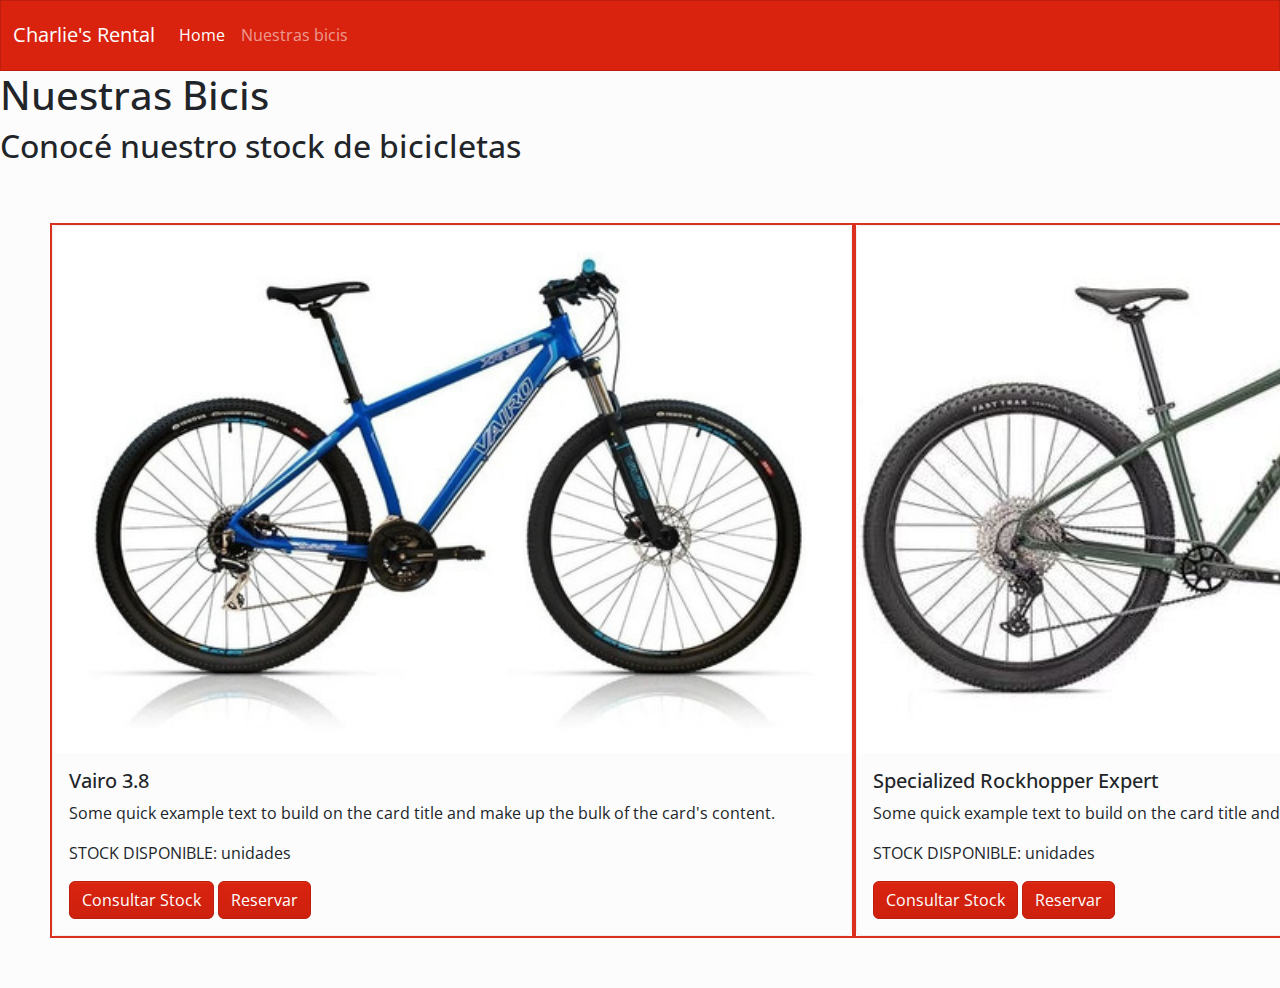
==== html/nuestras-bicis.html @ b58f1f2e "algunos cambios y creacion de pagina nuestras-bicis" ====
<!DOCTYPE html>
<html lang="es">
<head>
    <meta charset="UTF-8">
    <meta name="viewport" content="width=device-width, initial-scale=1.0">
    <title>Nuestras Bicis  -Charlie's Rental</title>
     <!-- bootswatch template -->
     <link rel="stylesheet" href="../css/bootswatch template/bootstrap.min.css">
     <!-- bootstrap css -->
     <!-- <link href="https://cdn.jsdelivr.net/npm/bootstrap@5.3.3/dist/css/bootstrap.min.css" rel="stylesheet"
         integrity="sha384-QWTKZyjpPEjISv5WaRU9OFeRpok6YctnYmDr5pNlyT2bRjXh0JMhjY6hW+ALEwIH" crossorigin="anonymous">  -->
 
     <!-- mi css -->
     <link rel="stylesheet" href="../css/style.css">
</head>
<body>
    <nav class="navbar navbar-expand-lg bg-primary" data-bs-theme="dark">
        <div class="container-fluid">
            <a class="navbar-brand" href="#">Charlie's Rental</a>
            <button class="navbar-toggler" type="button" data-bs-toggle="collapse" data-bs-target="#navbarColor01"
                aria-controls="navbarColor01" aria-expanded="false" aria-label="Toggle navigation">
                <span class="navbar-toggler-icon"></span>
            </button>
            <div class="collapse navbar-collapse" id="navbarColor01">
                <ul class="navbar-nav me-auto">
                    <li class="nav-item">
                        <a class="nav-link active" href="../index.html">Home
                            
                        </a>
                    </li>
                    <li class="nav-item">
                        <a class="nav-link" href="./html/nuestras-bicis.html">Nuestras bicis<span class="visually-hidden">(current)</span></a>
                    </li>
                    <!-- <li class="nav-item">
                        <a class="nav-link" href="#">Precios</a>
                    </li>
                    <li class="nav-item">
                        <a class="nav-link" href="#">Nosotros</a>
                    </li>
                    <li class="nav-item dropdown">
                        <a class="nav-link dropdown-toggle" data-bs-toggle="dropdown" href="#" role="button"
                            aria-haspopup="true" aria-expanded="false">Dropdown</a>
                        <div class="dropdown-menu">
                            <a class="dropdown-item" href="#">Action</a>
                            <a class="dropdown-item" href="#">Another action</a>
                            <a class="dropdown-item" href="#">Something else here</a>
                            <div class="dropdown-divider"></div>
                            <a class="dropdown-item" href="#">Separated link</a>
                        </div>
                    </li> -->
                </ul>
                <!-- <form class="d-flex">
                    <input class="form-control me-sm-2" type="search" placeholder="Buscar">
                    <button class="btn btn-secondary my-2 my-sm-0" type="submit">Buscar</button>
                </form> -->
            </div>
        </div>
    </nav>




    <div class="nuestras-bicis-container">
        <h1>Nuestras Bicis</h1>
        <h2>Conocé nuestro stock de bicicletas</h2>

    </div>
    <div class="modelos">
        <div class="modelo-basico">
            <div class="card" style="width: 50rem;">
                <img src="../img/vairo-3_8-29-basica.jpg" class="card-img-top" alt="bicicleta vairo 3.8 mtb rodado 29 opción básica">
                <div class="card-body">
                  <h5 class="card-title">Vairo 3.8</h5>
                  <p class="card-text">Some quick example text to build on the card title and make up the bulk of the card's content.</p>
                  <p>STOCK DISPONIBLE: <span id="display-stock-basica"></span> unidades</p>
                  <a href="#" class="btn btn-primary">Consultar Stock</a>
                  <a href="./index.html" class="btn btn-primary">Reservar</a>
                </div>
              </div>

        </div>
        <div class="modelo-premium">
            <div class="card" style="width: 50rem;">
                <img src="../img/main (1).jpg" class="card-img-top" alt="bicicleta specialized rockhopper expert 29 opcion premium">
                <div class="card-body">
                  <h5 class="card-title">Specialized Rockhopper Expert</h5>
                  <p class="card-text">Some quick example text to build on the card title and make up the bulk of the card's content.</p>
                  <p>STOCK DISPONIBLE: <span id="display-stock-premium"></span> unidades</p>
                  <a href="#" class="btn btn-primary">Consultar Stock</a>
                  <a href="./index.html" class="btn btn-primary">Reservar</a>
                  
                </div>
              </div>
    
        </div>

    </div>

    <!-- mi archivo js -->
    <script src="../js/index.js"></script>

    <!-- bootstrap js -->
    <script src="https://cdn.jsdelivr.net/npm/bootstrap@5.3.3/dist/js/bootstrap.min.js"
    integrity="sha384-0pUGZvbkm6XF6gxjEnlmuGrJXVbNuzT9qBBavbLwCsOGabYfZo0T0to5eqruptLy"
    crossorigin="anonymous"></script>
    
    
    
</body>
</html>
---- css/style.css ----
/* ver el reset */



/*!INDEX*/

.contenedor {
    display: flex;
    align-items: center;
    flex-direction: column;
    justify-content: space-around;
}



.carousel-item {
    height: 400px;
    width: 100%;
    margin: 0 auto;
    /* display: flex;
    align-items: center;
    justify-content: center; */
}

.carousel-inner {


    margin-top: 20px;
}

.carousel-inner img {
    height: 100%;
    width: auto
}


/* modificar el placeholder */
.form-control {
    background-color: #f8f9fa;

}

.formulario-container {

    
    margin: 20px auto;
    padding: 20px;
    display: flex;
    flex-direction: row;
    /* align-items:center; */
    justify-content: space-around;
    /* width: 50%; */
   
}

.formulario-basica {
    border: 2px solid #db301d;
    flex-basis: 100%;
    
}
.formulario-premium {
    border: 2px solid #db301d;
    flex-basis: 100%;

}
.detalle-reserva {
    border: 2px solid #db301d;
    flex-basis: 100%;

}



.formulario-container div{
    
    
    /* background-color:#f8f9fa; */
    display: flex;
    flex-direction: column;
    justify-content: space-around;
    align-items:center;
    margin: 20px;
    
} 
.formulario-container div div{
    margin: 10px;
    padding: 5px;
}

.formulario-container img{
    height: auto;
    width: auto;
    
}

.btn-secondary {
    margin: 30px;
}

/*!NUESTRAS BICIS*/

.modelos{
    padding: 50px;
    display: flex;
    flex-direction: row;
    align-items: center;
    justify-content: space-around;
    
}

.modelo-basico{
    border: 2px solid #db301d;
    
    

}
.modelo-premium{
    border: 2px solid #db301d;
    
    
}
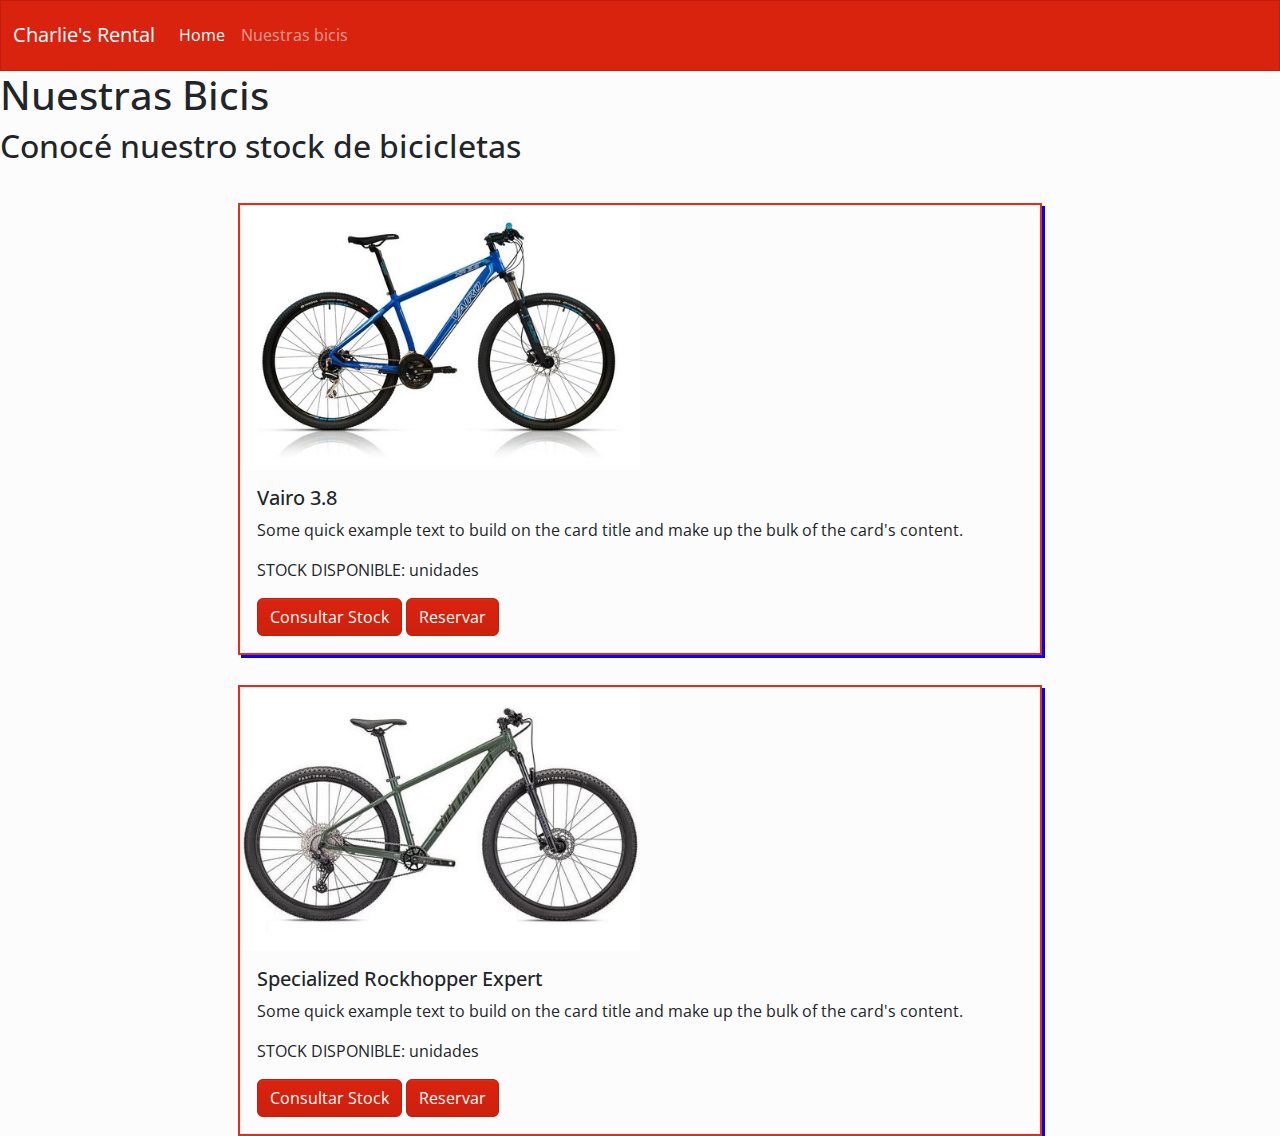
==== commit 75868544: "cambios en el html y css" ====
--- a/html/nuestras-bicis.html
+++ b/html/nuestras-bicis.html
@@ -1,18 +1,20 @@
 <!DOCTYPE html>
 <html lang="es">
+
 <head>
     <meta charset="UTF-8">
     <meta name="viewport" content="width=device-width, initial-scale=1.0">
-    <title>Nuestras Bicis  -Charlie's Rental</title>
-     <!-- bootswatch template -->
-     <link rel="stylesheet" href="../css/bootswatch template/bootstrap.min.css">
-     <!-- bootstrap css -->
-     <!-- <link href="https://cdn.jsdelivr.net/npm/bootstrap@5.3.3/dist/css/bootstrap.min.css" rel="stylesheet"
-         integrity="sha384-QWTKZyjpPEjISv5WaRU9OFeRpok6YctnYmDr5pNlyT2bRjXh0JMhjY6hW+ALEwIH" crossorigin="anonymous">  -->
- 
-     <!-- mi css -->
-     <link rel="stylesheet" href="../css/style.css">
+    <title>Nuestras Bicis -Charlie's Rental</title>
+    <!-- bootswatch template -->
+    <link rel="stylesheet" href="../css/bootswatch template/bootstrap.min.css">
+    <!-- bootstrap css -->
+    <!-- <link href="https://cdn.jsdelivr.net/npm/bootstrap@5.3.3/dist/css/bootstrap.min.css" rel="stylesheet"
+        integrity="sha384-QWTKZyjpPEjISv5WaRU9OFeRpok6YctnYmDr5pNlyT2bRjXh0JMhjY6hW+ALEwIH" crossorigin="anonymous">  -->
+
+    <!-- mi css -->
+    <link rel="stylesheet" href="../css/style.css">
 </head>
+
 <body>
     <nav class="navbar navbar-expand-lg bg-primary" data-bs-theme="dark">
         <div class="container-fluid">
@@ -25,11 +27,12 @@
                 <ul class="navbar-nav me-auto">
                     <li class="nav-item">
                         <a class="nav-link active" href="../index.html">Home
-                            
+
                         </a>
                     </li>
                     <li class="nav-item">
-                        <a class="nav-link" href="./html/nuestras-bicis.html">Nuestras bicis<span class="visually-hidden">(current)</span></a>
+                        <a class="nav-link" href="./html/nuestras-bicis.html">Nuestras bicis<span
+                                class="visually-hidden">(current)</span></a>
                     </li>
                     <!-- <li class="nav-item">
                         <a class="nav-link" href="#">Precios</a>
@@ -68,30 +71,34 @@
     <div class="modelos">
         <div class="modelo-basico">
             <div class="card" style="width: 50rem;">
-                <img src="../img/vairo-3_8-29-basica.jpg" class="card-img-top" alt="bicicleta vairo 3.8 mtb rodado 29 opción básica">
+                <img src="../img/vairo-3_8-29-basica.jpg" class="card-img-top"
+                    alt="bicicleta vairo 3.8 mtb rodado 29 opción básica">
                 <div class="card-body">
-                  <h5 class="card-title">Vairo 3.8</h5>
-                  <p class="card-text">Some quick example text to build on the card title and make up the bulk of the card's content.</p>
-                  <p>STOCK DISPONIBLE: <span id="display-stock-basica"></span> unidades</p>
-                  <a href="#" class="btn btn-primary">Consultar Stock</a>
-                  <a href="./index.html" class="btn btn-primary">Reservar</a>
+                    <h5 class="card-title">Vairo 3.8</h5>
+                    <p class="card-text">Some quick example text to build on the card title and make up the bulk of the
+                        card's content.</p>
+                    <p>STOCK DISPONIBLE: <span id="display-stock-basica"></span> unidades</p>
+                    <a href="#" class="btn btn-primary">Consultar Stock</a>
+                    <a href="./index.html" class="btn btn-primary">Reservar</a>
                 </div>
-              </div>
+            </div>
 
         </div>
-        <div class="modelo-premium">
+        <div class="modelo-premium flex-column justify-content-evenly">
             <div class="card" style="width: 50rem;">
-                <img src="../img/main (1).jpg" class="card-img-top" alt="bicicleta specialized rockhopper expert 29 opcion premium">
-                <div class="card-body">
-                  <h5 class="card-title">Specialized Rockhopper Expert</h5>
-                  <p class="card-text">Some quick example text to build on the card title and make up the bulk of the card's content.</p>
-                  <p>STOCK DISPONIBLE: <span id="display-stock-premium"></span> unidades</p>
-                  <a href="#" class="btn btn-primary">Consultar Stock</a>
-                  <a href="./index.html" class="btn btn-primary">Reservar</a>
-                  
+                <img src="../img/main (1).jpg" class="card-img-top"
+                    alt="bicicleta specialized rockhopper expert 29 opcion premium">
+                <div class="card-body flex-column justify-content-evenly">
+                    <h5 class="card-title">Specialized Rockhopper Expert</h5>
+                    <p class="card-text">Some quick example text to build on the card title and make up the bulk of the
+                        card's content.</p>
+                    <p>STOCK DISPONIBLE: <span id="display-stock-premium"></span> unidades</p>
+                    <a href="#" class="btn btn-primary">Consultar Stock</a>
+                    <a href="./index.html" class="btn btn-primary">Reservar</a>
+
                 </div>
-              </div>
-    
+            </div>
+
         </div>
 
     </div>
@@ -101,10 +108,11 @@
 
     <!-- bootstrap js -->
     <script src="https://cdn.jsdelivr.net/npm/bootstrap@5.3.3/dist/js/bootstrap.min.js"
-    integrity="sha384-0pUGZvbkm6XF6gxjEnlmuGrJXVbNuzT9qBBavbLwCsOGabYfZo0T0to5eqruptLy"
-    crossorigin="anonymous"></script>
-    
-    
-    
+        integrity="sha384-0pUGZvbkm6XF6gxjEnlmuGrJXVbNuzT9qBBavbLwCsOGabYfZo0T0to5eqruptLy"
+        crossorigin="anonymous"></script>
+
+
+
 </body>
+
 </html>--- a/css/style.css
+++ b/css/style.css
@@ -13,36 +13,27 @@
 
 
 
-.carousel-item {
-    height: 400px;
-    width: 100%;
-    margin: 0 auto;
-    /* display: flex;
-    align-items: center;
-    justify-content: center; */
+.hero {
+    padding: 50px;
+    margin-top: 30px;
+    margin-bottom: 30px;
+    border: 2px solid red;
+    text-align: center;
+    background-image: url("../img/carousel-1.jpg");
+    background-size: cover;
+    background-position: center;
+    color: #f8f9fa;
+    text-shadow: 3px 2px black;
 }
-
-.carousel-inner {
-
-
-    margin-top: 20px;
-}
-
-.carousel-inner img {
-    height: 100%;
-    width: auto
-}
-
 
 /* modificar el placeholder */
 .form-control {
     background-color: #f8f9fa;
-
 }
 
 .formulario-container {
 
-    
+
     margin: 20px auto;
     padding: 20px;
     display: flex;
@@ -50,72 +41,84 @@
     /* align-items:center; */
     justify-content: space-around;
     /* width: 50%; */
-   
+}
+
+.formulario-container div {
+    display: flex;
+    flex-direction: column;
+    justify-content: space-around;
+    align-items: center;
+    margin: 20px;
+
+
+}
+
+.formulario-container div div {
+    margin: 10px;
+    padding: 5px;
+
 }
 
 .formulario-basica {
     border: 2px solid #db301d;
     flex-basis: 100%;
-    
+    box-shadow: 3px 3px blue;
+
 }
+
 .formulario-premium {
     border: 2px solid #db301d;
     flex-basis: 100%;
-
-}
-.detalle-reserva {
-    border: 2px solid #db301d;
-    flex-basis: 100%;
+    box-shadow: 3px 3px blue;
 
 }
 
-
-
-.formulario-container div{
-    
-    
-    /* background-color:#f8f9fa; */
-    display: flex;
-    flex-direction: column;
-    justify-content: space-around;
-    align-items:center;
-    margin: 20px;
-    
-} 
-.formulario-container div div{
-    margin: 10px;
-    padding: 5px;
-}
-
-.formulario-container img{
+.formulario-container img {
     height: auto;
     width: auto;
-    
 }
 
 .btn-secondary {
     margin: 30px;
 }
 
-/*!NUESTRAS BICIS*/
-
-.modelos{
-    padding: 50px;
+.reserva-wrapper {
     display: flex;
     flex-direction: row;
     align-items: center;
     justify-content: space-around;
-    
 }
 
-.modelo-basico{
+.detalle-reserva {
     border: 2px solid #db301d;
-    
-    
+    flex-basis: 50%;
+    /* width: 80%; */
+    text-align: center;
+    padding: 100px;
+    box-shadow: 3px 3px blue;
+}
 
+/*!NUESTRAS BICIS*/
+
+.modelos {
+    /* padding: 50px; */
+    display: flex;
+    flex-direction: column;
+    align-items: center;
+    justify-content: space-between;
 }
-.modelo-premium{
+
+.card img {
+    width: 50%;
+}
+
+.modelo-basico {
     border: 2px solid #db301d;
-    
-    
+    box-shadow: 3px 3px blue;
+    margin: 30px;
+}
+
+.modelo-premium {
+    border: 2px solid #db301d;
+    box-shadow: 3px 3px blue;
 }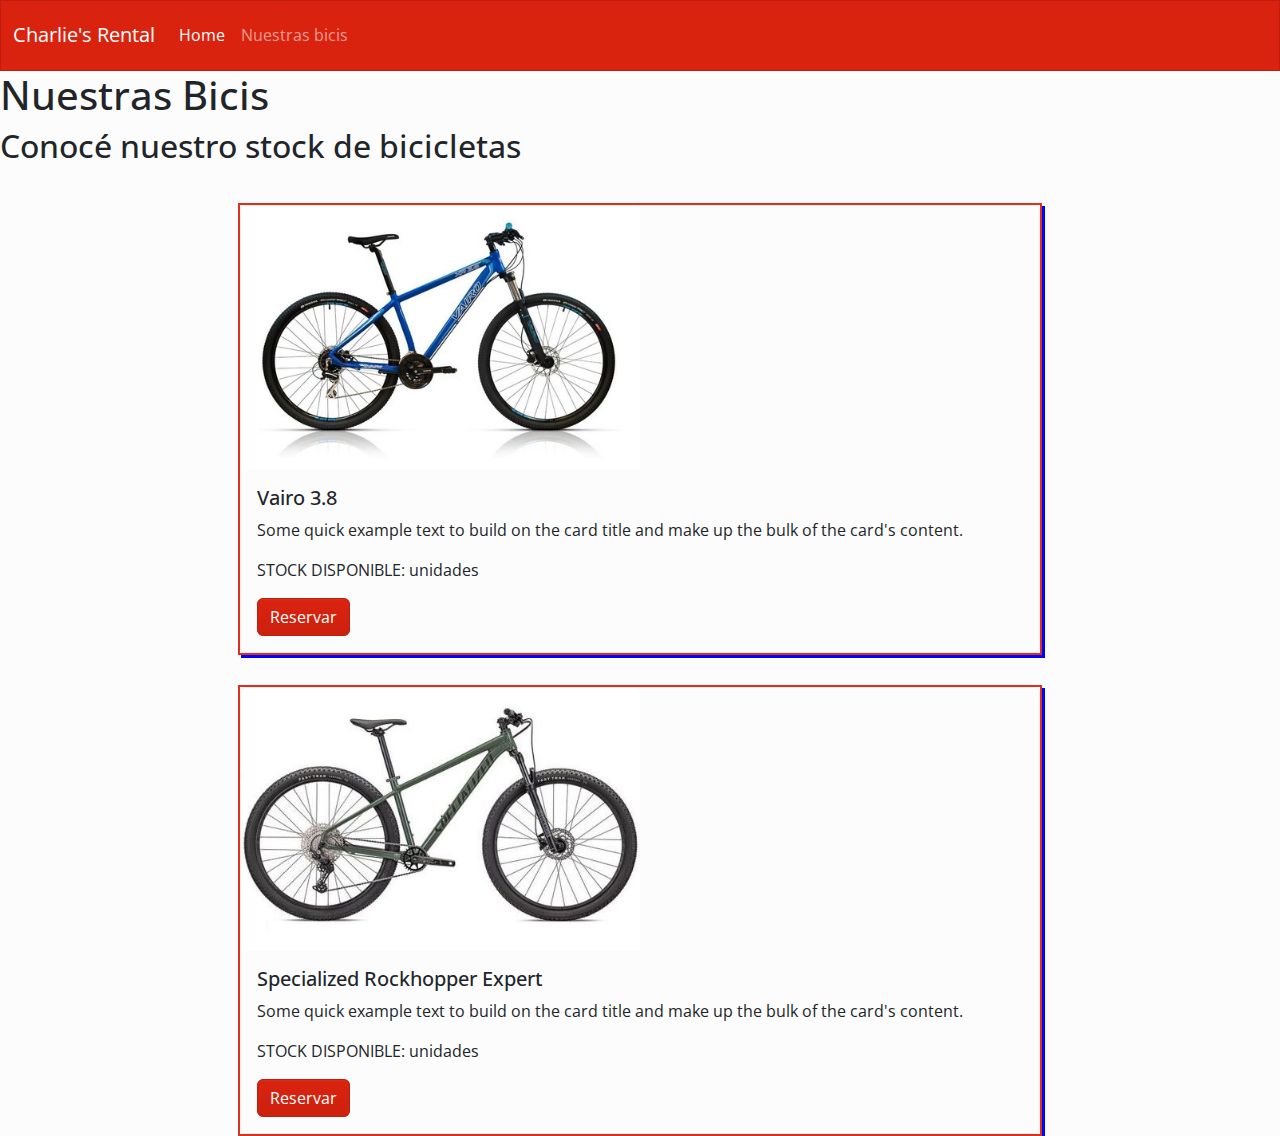
==== commit f9b07946: "trabajé funcionalidad de js" ====
--- a/html/nuestras-bicis.html
+++ b/html/nuestras-bicis.html
@@ -78,13 +78,13 @@
                     <p class="card-text">Some quick example text to build on the card title and make up the bulk of the
                         card's content.</p>
                     <p>STOCK DISPONIBLE: <span id="display-stock-basica"></span> unidades</p>
-                    <a href="#" class="btn btn-primary">Consultar Stock</a>
+
                     <a href="./index.html" class="btn btn-primary">Reservar</a>
                 </div>
             </div>
 
         </div>
-        <div class="modelo-premium flex-column justify-content-evenly">
+        <div class="modelo-premium">
             <div class="card" style="width: 50rem;">
                 <img src="../img/main (1).jpg" class="card-img-top"
                     alt="bicicleta specialized rockhopper expert 29 opcion premium">
@@ -93,7 +93,7 @@
                     <p class="card-text">Some quick example text to build on the card title and make up the bulk of the
                         card's content.</p>
                     <p>STOCK DISPONIBLE: <span id="display-stock-premium"></span> unidades</p>
-                    <a href="#" class="btn btn-primary">Consultar Stock</a>
+
                     <a href="./index.html" class="btn btn-primary">Reservar</a>
 
                 </div>
@@ -104,7 +104,7 @@
     </div>
 
     <!-- mi archivo js -->
-    <script src="../js/index.js"></script>
+    <script src="../js/nuestras-bicis.js"></script>
 
     <!-- bootstrap js -->
     <script src="https://cdn.jsdelivr.net/npm/bootstrap@5.3.3/dist/js/bootstrap.min.js"
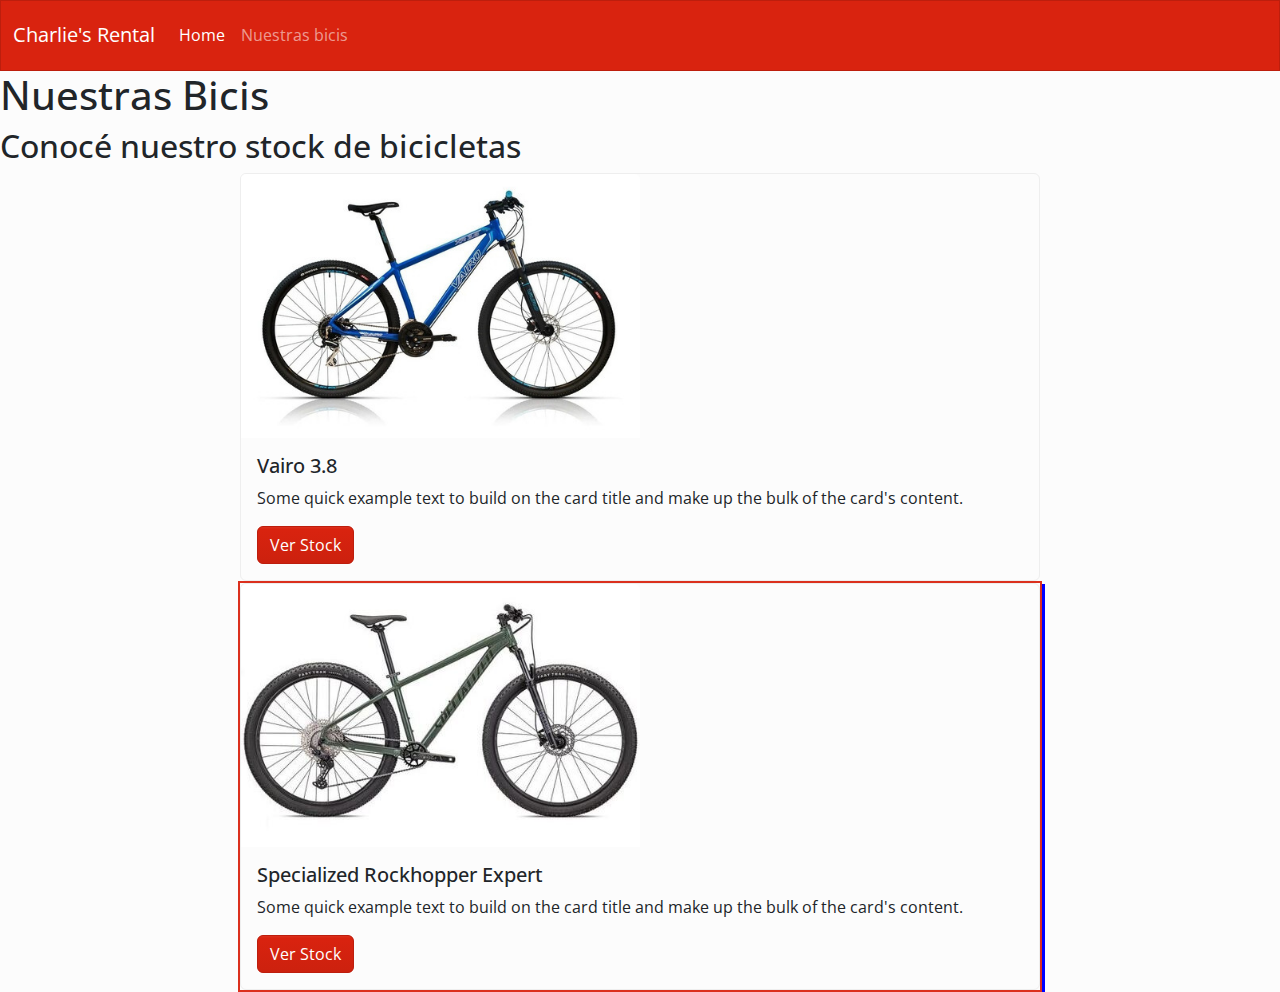
==== commit fff6cbf1: "mejoras en pagina nuestras bicis html y js" ====
--- a/html/nuestras-bicis.html
+++ b/html/nuestras-bicis.html
@@ -69,7 +69,7 @@
 
     </div>
     <div class="modelos">
-        <div class="modelo-basico">
+        <div class="modelo-basica">
             <div class="card" style="width: 50rem;">
                 <img src="../img/vairo-3_8-29-basica.jpg" class="card-img-top"
                     alt="bicicleta vairo 3.8 mtb rodado 29 opción básica">
@@ -77,9 +77,11 @@
                     <h5 class="card-title">Vairo 3.8</h5>
                     <p class="card-text">Some quick example text to build on the card title and make up the bulk of the
                         card's content.</p>
-                    <p>STOCK DISPONIBLE: <span id="display-stock-basica"></span> unidades</p>
+                    <button type="button" class="btn btn-primary">Ver Stock</button>
+                    <!-- contenido dinamico -->
+                    <div id="stock-basica" class="stock"></div>
 
-                    <a href="./index.html" class="btn btn-primary">Reservar</a>
+
                 </div>
             </div>
 
@@ -92,9 +94,11 @@
                     <h5 class="card-title">Specialized Rockhopper Expert</h5>
                     <p class="card-text">Some quick example text to build on the card title and make up the bulk of the
                         card's content.</p>
-                    <p>STOCK DISPONIBLE: <span id="display-stock-premium"></span> unidades</p>
+                    <button type="button" class="btn btn-primary">Ver Stock</button>
+                    <!-- contenido dinamico -->
+                    <div id="stock-premium" class="stock"></div>
 
-                    <a href="./index.html" class="btn btn-primary">Reservar</a>
+
 
                 </div>
             </div>
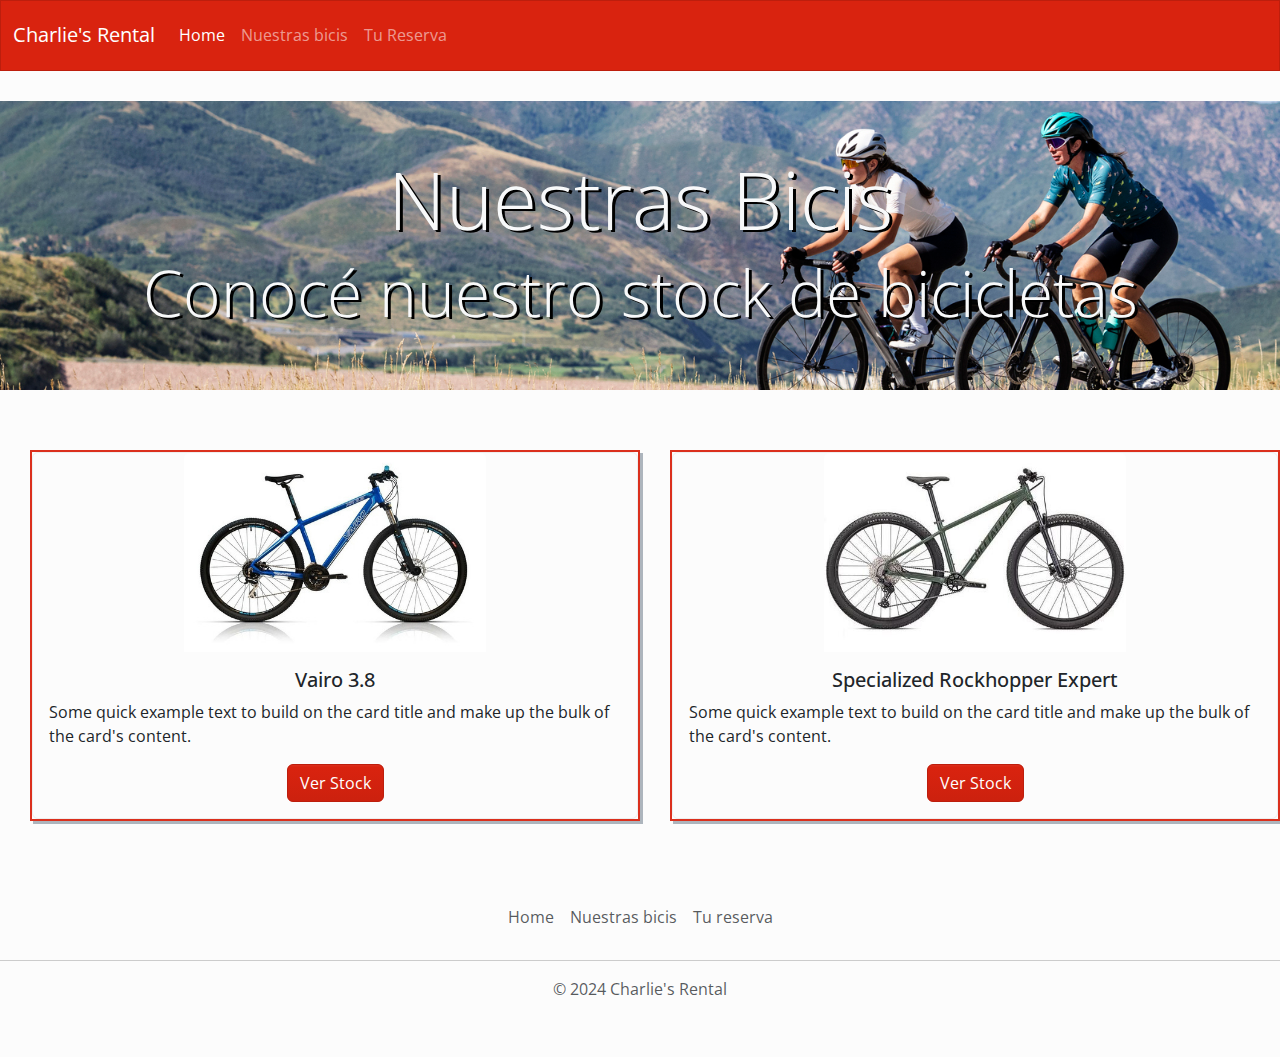
==== commit ed7667f9: "funcionalidad en tu reserva, encuentra la reserva, converti los numeros de reserva a string" ====
--- a/html/nuestras-bicis.html
+++ b/html/nuestras-bicis.html
@@ -34,10 +34,10 @@
                         <a class="nav-link" href="./html/nuestras-bicis.html">Nuestras bicis<span
                                 class="visually-hidden">(current)</span></a>
                     </li>
+                    <li class="nav-item">
+                        <a class="nav-link" href="./tu-reserva.html">Tu Reserva</a>
+                    </li>
                     <!-- <li class="nav-item">
-                        <a class="nav-link" href="#">Precios</a>
-                    </li>
-                    <li class="nav-item">
                         <a class="nav-link" href="#">Nosotros</a>
                     </li>
                     <li class="nav-item dropdown">
@@ -64,13 +64,19 @@
 
 
     <div class="nuestras-bicis-container">
-        <h1>Nuestras Bicis</h1>
-        <h2>Conocé nuestro stock de bicicletas</h2>
+
+
+        <div class="hero-nuestras-bicis">
+            <h1 class="display-1">Nuestras Bicis</h1>
+            <h2 class="display-3">Conocé nuestro stock de bicicletas</h2>
+
+        </div>
+
 
     </div>
     <div class="modelos">
         <div class="modelo-basica">
-            <div class="card" style="width: 50rem;">
+            <div class="card">
                 <img src="../img/vairo-3_8-29-basica.jpg" class="card-img-top"
                     alt="bicicleta vairo 3.8 mtb rodado 29 opción básica">
                 <div class="card-body">
@@ -87,10 +93,10 @@
 
         </div>
         <div class="modelo-premium">
-            <div class="card" style="width: 50rem;">
+            <div class="card">
                 <img src="../img/main (1).jpg" class="card-img-top"
                     alt="bicicleta specialized rockhopper expert 29 opcion premium">
-                <div class="card-body flex-column justify-content-evenly">
+                <div class="card-body">
                     <h5 class="card-title">Specialized Rockhopper Expert</h5>
                     <p class="card-text">Some quick example text to build on the card title and make up the bulk of the
                         card's content.</p>
@@ -107,6 +113,18 @@
 
     </div>
 
+
+    <footer class="py-3 my-4">
+        <ul class="nav justify-content-center border-bottom pb-3 mb-3">
+            <li class="nav-item"><a href="../index.html" class="nav-link px-2 text-body-secondary">Home</a></li>
+            <li class="nav-item"><a href="./nuestras-bicis.html" class="nav-link px-2 text-body-secondary">Nuestras
+                    bicis</a></li>
+            <li class="nav-item"><a href="./tu-reserva.html" class="nav-link px-2 text-body-secondary">Tu reserva</a>
+            </li>
+        </ul>
+        <p class="text-center text-body-secondary">© 2024 Charlie's Rental</p>
+    </footer>
+
     <!-- mi archivo js -->
     <script src="../js/nuestras-bicis.js"></script>
 
--- a/css/style.css
+++ b/css/style.css
@@ -17,7 +17,7 @@
     padding: 50px;
     margin-top: 30px;
     margin-bottom: 30px;
-    border: 2px solid red;
+    /* border: 2px solid red; */
     text-align: center;
     background-image: url("../img/carousel-1.jpg");
     background-size: cover;
@@ -62,14 +62,14 @@
 .formulario-basica {
     border: 2px solid #db301d;
     flex-basis: 100%;
-    box-shadow: 3px 3px blue;
+    box-shadow: 3px 3px #adb5bd;
 
 }
 
 .formulario-premium {
     border: 2px solid #db301d;
     flex-basis: 100%;
-    box-shadow: 3px 3px blue;
+    box-shadow: 3px 3px #adb5bd;
 
 }
 
@@ -95,30 +95,73 @@
     /* width: 80%; */
     text-align: center;
     padding: 100px;
-    box-shadow: 3px 3px blue;
+    box-shadow: 3px 3px #adb5bd;
+}
+
+#error-message {
+    color: red;
+    margin: 40px;
 }
 
 /*!NUESTRAS BICIS*/
 
+.hero-nuestras-bicis {
+    padding: 50px;
+    margin-top: 30px;
+    margin-bottom: 30px;
+    /* border: 2px solid red; */
+    text-align: center;
+    background-image: url("../img/carousel-1.jpg");
+    background-size: cover;
+    background-position: center;
+    color: #f8f9fa;
+    text-shadow: 3px 2px black;
+
+}
+
 .modelos {
     /* padding: 50px; */
     display: flex;
-    flex-direction: column;
+    flex-direction: row;
     align-items: center;
-    justify-content: space-between;
+    justify-content: space-evenly;
 }
 
 .card img {
     width: 50%;
 }
 
-.modelo-basico {
+.modelo-basica {
     border: 2px solid #db301d;
-    box-shadow: 3px 3px blue;
+    box-shadow: 3px 3px #adb5bd;
     margin: 30px;
 }
 
 .modelo-premium {
     border: 2px solid #db301d;
-    box-shadow: 3px 3px blue;
+    box-shadow: 3px 3px #adb5bd;
+}
+
+.card {
+    display: flex;
+    flex-direction: column;
+    justify-content: space-evenly;
+    align-items: center;
+    height: auto;
+    width: auto;
+}
+
+.card-body {
+    display: flex;
+    flex-direction: column;
+    justify-content: space-evenly;
+    align-items: center;
+}
+
+/*!TU RESERVA*/
+
+.chequear-reserva {
+    margin: 50px;
+    padding: 50px;
+    border: 1px solid #db301d;
 }